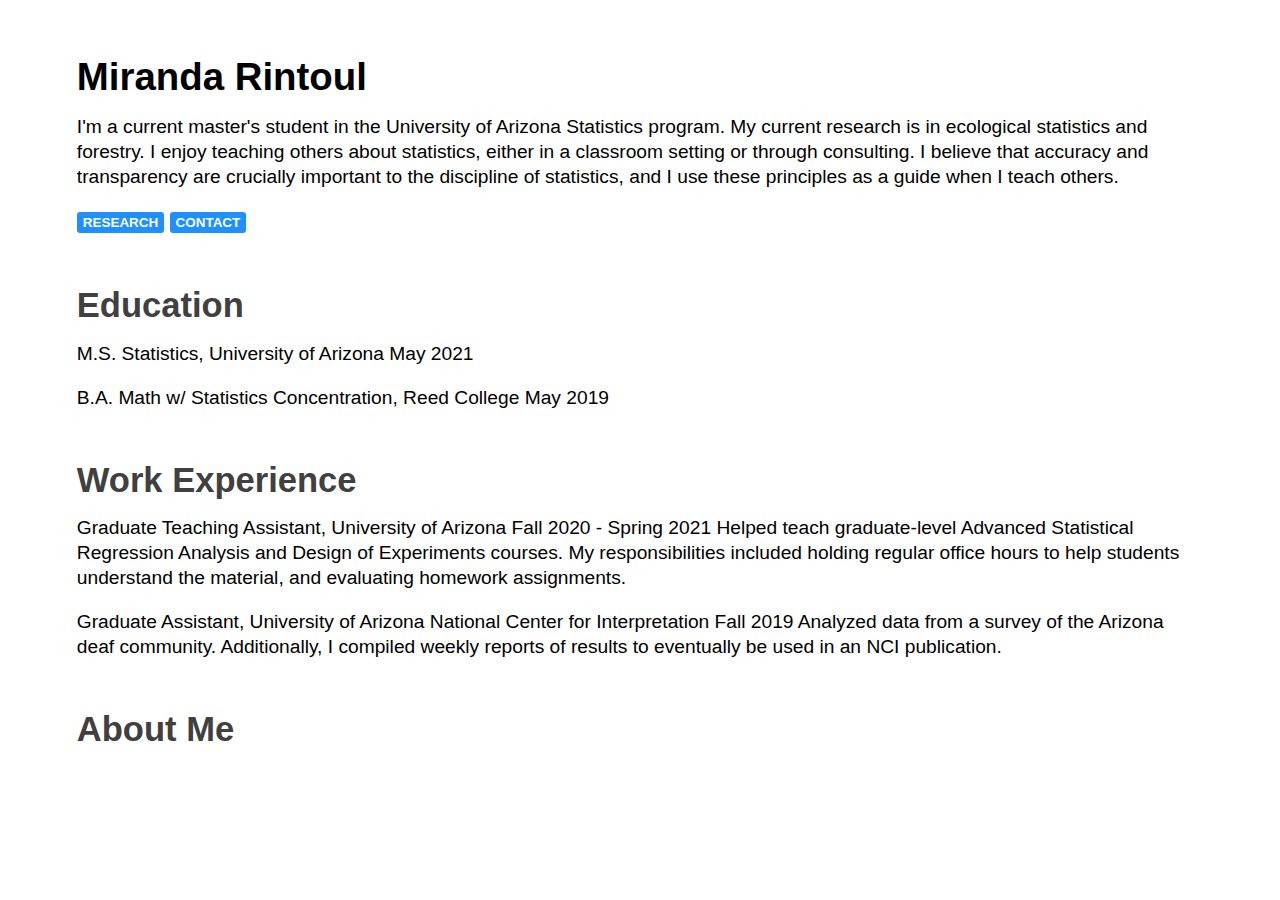
==== index.html @ 1ba6f8b7 "initial commit" ====
<!DOCTYPE html>
<html>
<head>
<link rel="Stylesheet" type="text/css" href="style.css">
<title>index</title>
<meta http-equiv="Content-Type" content="text/html; charset=utf-8">
<meta name="viewport" content="width=device-width, initial-scale=1">
</head>
<body>

<div id="Miranda Rintoul"><h1 id="Miranda Rintoul" class="header"><a href="#Miranda Rintoul">Miranda Rintoul</a></h1></div>
<p>
I'm a current master's student in the University of Arizona Statistics program.  My current research is in ecological statistics and forestry. I enjoy teaching others about statistics, either in a classroom setting or through consulting.  I believe that accuracy and transparency are crucially important to the discipline of statistics, and I use these principles as a guide when I teach others.
</p>

<p>
<a href="Research.html">Research</a>
<a href="Contact.html">Contact</a>
</p>

<div id="Miranda Rintoul-Education"><h2 id="Education" class="header"><a href="#Miranda Rintoul-Education">Education</a></h2></div>
<p>
M.S. Statistics, University of Arizona
May 2021
</p>

<p>
B.A. Math w/ Statistics Concentration, Reed College
May 2019
</p>

<div id="Miranda Rintoul-Work Experience"><h2 id="Work Experience" class="header"><a href="#Miranda Rintoul-Work Experience">Work Experience</a></h2></div>
<p>
Graduate Teaching Assistant, University of Arizona
Fall 2020 - Spring 2021
Helped teach graduate-level Advanced Statistical Regression Analysis and Design of Experiments courses.  My responsibilities included holding regular office hours to help students understand the material, and evaluating homework assignments.
</p>

<p>
Graduate Assistant, University of Arizona National Center for Interpretation
Fall 2019
Analyzed data from a survey of the Arizona deaf community.  Additionally, I compiled weekly reports of results to eventually be used in an NCI publication.
</p>

<div id="Miranda Rintoul-About Me"><h2 id="About Me" class="header"><a href="#Miranda Rintoul-About Me">About Me</a></h2></div>

</body>
</html>
---- style.css ----
body {
  font-family: -apple-system, BlinkMacSystemFont, "Segoe UI", "Roboto", "Oxygen", "Ubuntu", "Cantarell", "Fira Sans", "Droid Sans", "Helvetica Neue", sans-serif;;
  margin: 2em 4em 2em 4em;
  font-size: 120%;
  line-height: 130%;
}

h1, h2, h3, h4, h5, h6 {
  font-weight: bold;
  line-height:100%;
  margin-top: 1.5em;
  margin-bottom: 0.5em;
}

h1 {font-size: 2em; color: #000000;}
h2 {font-size: 1.8em; color: #404040;}
h3 {font-size: 1.6em; color: #707070;}
h4 {font-size: 1.4em; color: #909090;}
h5 {font-size: 1.2em; color: #989898;}
h6 {font-size: 1em; color: #9c9c9c;}

p, pre, blockquote, table, ul, ol, dl {
  margin-top: 1em;
  margin-bottom: 1em;
}

ul ul, ul ol, ol ol, ol ul {
  margin-top: 0.5em;
  margin-bottom: 0.5em;
}

li { margin: 0.3em auto; }

ul {
  margin-left: 2em;
  padding-left: 0;
}

dt { font-weight: bold; }

img { border: none; }

pre {
  border-left: 5px solid #dcdcdc;
  background-color: #f5f5f5;
  padding-left: 1em;
  font-family: Monaco, "Courier New", "DejaVu Sans Mono", "Bitstream Vera Sans Mono", monospace;
  font-size: 0.8em;
  border-radius: 6px;
}

p > a {
  color: white;
  text-decoration: none;
  font-size: 0.7em;
  padding: 3px 6px;
  border-radius: 3px;
  background-color: #1e90ff;
  text-transform: uppercase;
  font-weight: bold;
}

p > a:hover {
  color: #dcdcdc;
  background-color: #484848;
}

li > a {
  color: #1e90ff;
  font-weight: bold;
  text-decoration: none;
}

li > a:hover { color: #ff4500; }

blockquote {
  color: #686868;
  font-size: 0.8em;
  line-height: 120%;
  padding: 0.8em;
  border-left: 5px solid #dcdcdc;
}

th, td {
  border: 1px solid #ccc;
  padding: 0.3em;
}

th { background-color: #f0f0f0; }

hr {
  border: none;
  border-top: 1px solid #ccc;
  width: 100%;
}

del {
  text-decoration: line-through;
  color: #777777;
}

.toc li { list-style-type: none; }

.todo {
  font-weight: bold;
  background-color: #ff4500 ;
  color: white;
  font-size: 0.8em;
  padding: 3px 6px;
  border-radius: 3px;
}

.justleft { text-align: left; }
.justright { text-align: right; }
.justcenter { text-align: center; }

.center {
  margin-left: auto;
  margin-right: auto;
}

.tag {
  background-color: #eeeeee;
  font-family: monospace;
  padding: 2px;
}

.header a {
  text-decoration: none;
  color: inherit;
}

/* classes for items of todo lists */

.rejected {
  /* list-style: none; */
  background-image: url([data-uri]);
  background-repeat: no-repeat;
  background-position: 0 .2em;
  padding-left: 1.5em;
}
.done0 {
  /* list-style: none; */
  background-image: url([data-uri]);
  background-repeat: no-repeat;
  background-position: 0 .2em;
  padding-left: 1.5em;
}
.done1 {
  background-image: url([data-uri]);
  background-repeat: no-repeat;
  background-position: 0 .15em;
  padding-left: 1.5em;
}
.done2 {
  background-image: url([data-uri]);
  background-repeat: no-repeat;
  background-position: 0 .15em;
  padding-left: 1.5em;
}
.done3 {
  background-image: url([data-uri]);
  background-repeat: no-repeat;
  background-position: 0 .15em;
  padding-left: 1.5em;
}
.done4 {
  background-image: url([data-uri]);
  background-repeat: no-repeat;
  background-position: 0 .15em;
  padding-left: 1.5em;
}

code {
  font-family: Monaco, "Courier New", "DejaVu Sans Mono", "Bitstream Vera Sans Mono", monospace;
  -webkit-border-radius: 1px;
  -moz-border-radius: 1px;
  border-radius: 1px;
  -moz-background-clip: padding;
  -webkit-background-clip: padding-box;
  background-clip: padding-box;
  padding: 0px 3px;
  display: inline-block;
  color: #52595d;
  border: 1px solid #ccc;
  background-color: #f9f9f9;
}
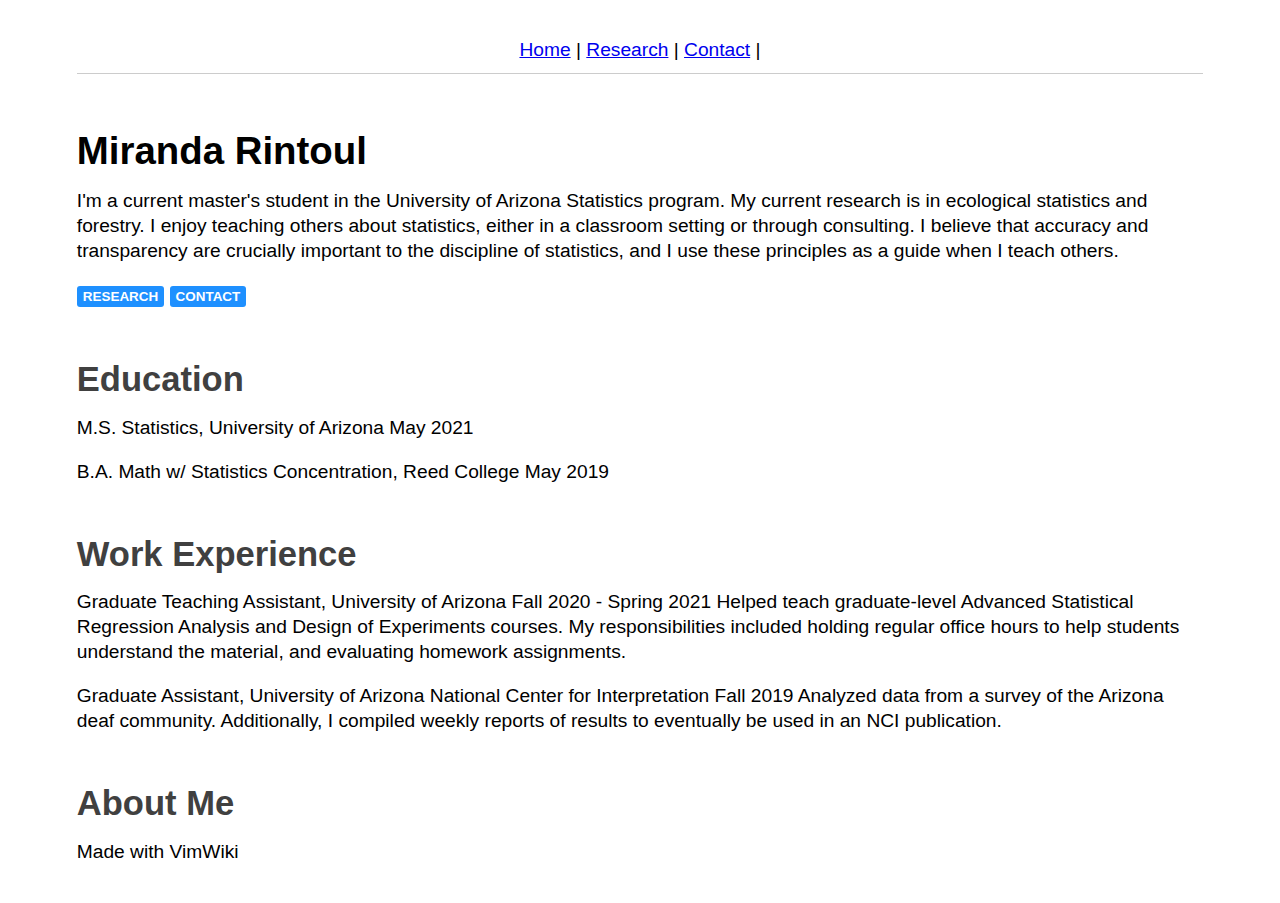
==== commit 50e80fad: "change default template" ====
--- a/index.html
+++ b/index.html
@@ -7,7 +7,14 @@
 <meta name="viewport" content="width=device-width, initial-scale=1">
 </head>
 <body>
-
+    <center>
+    <a href="index.html">Home</a> |
+    <a href="Research.html">Research</a> |
+    <a href="Contact.html">Contact</a> |
+    </center>
+    <hr>
+    <div class="content">
+    
 <div id="Miranda Rintoul"><h1 id="Miranda Rintoul" class="header"><a href="#Miranda Rintoul">Miranda Rintoul</a></h1></div>
 <p>
 I'm a current master's student in the University of Arizona Statistics program.  My current research is in ecological statistics and forestry. I enjoy teaching others about statistics, either in a classroom setting or through consulting.  I believe that accuracy and transparency are crucially important to the discipline of statistics, and I use these principles as a guide when I teach others.
@@ -44,5 +51,9 @@
 
 <div id="Miranda Rintoul-About Me"><h2 id="About Me" class="header"><a href="#Miranda Rintoul-About Me">About Me</a></h2></div>
 
+    </div>
+    <footer>
+        <p>Made with VimWiki</p>
+    </footer>
 </body>
 </html>
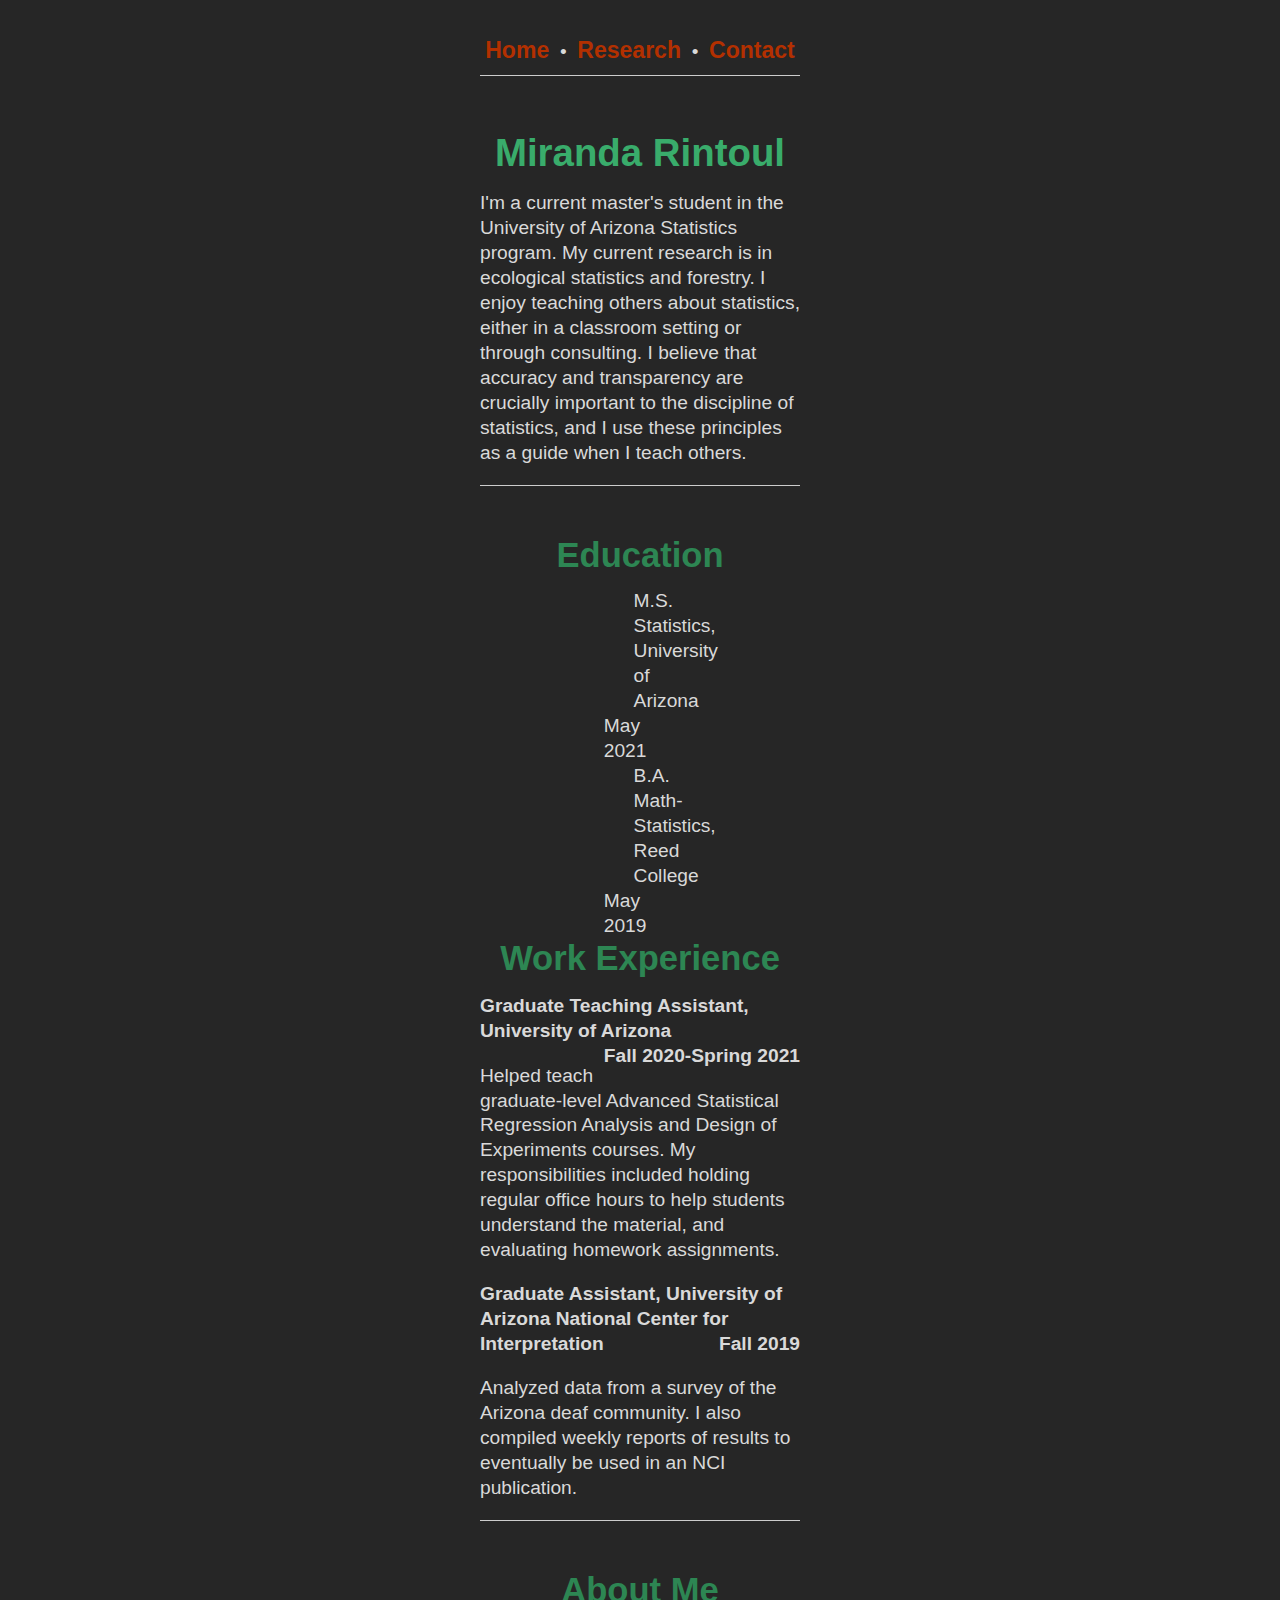
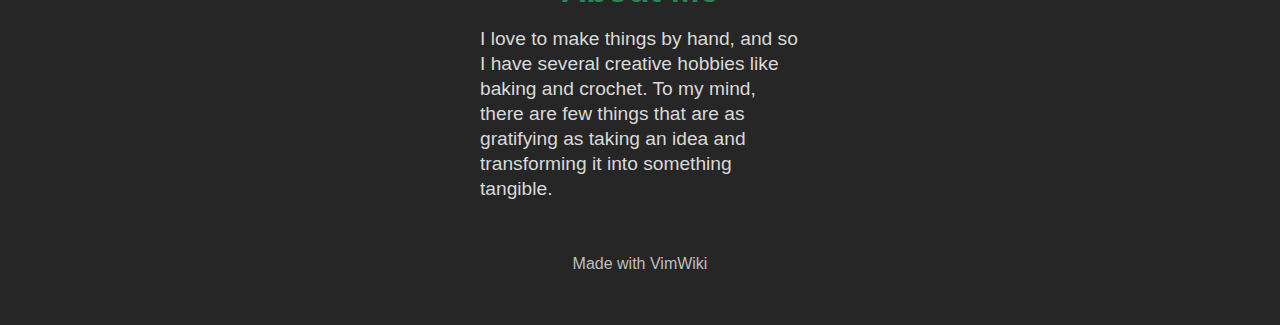
==== commit fa9b4c76: "update website format" ====
--- a/index.html
+++ b/index.html
@@ -6,11 +6,11 @@
 <meta http-equiv="Content-Type" content="text/html; charset=utf-8">
 <meta name="viewport" content="width=device-width, initial-scale=1">
 </head>
-<body>
+<body style="font-size:1.2em;">
     <center>
-    <a href="index.html">Home</a> |
-    <a href="Research.html">Research</a> |
-    <a href="Contact.html">Contact</a> |
+    <a href="index.html" style="font-size:1.2em;">Home</a> &nbsp;&bull;&nbsp;
+    <a href="Research.html" style="font-size:1.2em;">Research</a> &nbsp;&bull;&nbsp;
+    <a href="Contact.html" style="font-size:1.2em;">Contact</a>
     </center>
     <hr>
     <div class="content">
@@ -21,39 +21,56 @@
 </p>
 
 <p>
-<a href="Research.html">Research</a>
-<a href="Contact.html">Contact</a>
+<hr>
+</p>
+<div id="Miranda Rintoul-Education"><h2 id="Education" class="header"><a href="#Miranda Rintoul-Education">Education</a></h2></div>
+
+ <p style="text-align:left; margin: 0em 8em 0em 8em;">
+    M.S. Statistics, University of Arizona
+    <span style="float:right;">
+        May 2021
+    </span>
+ </p><br>
+ <p style="text-align:left; margin: 0em 8em 0em 8em;">
+    B.A. Math-Statistics, Reed College
+    <span style="float:right;">
+        May 2019
+    </span>
+ </p>
+
+<div id="Miranda Rintoul-Work Experience"><h2 id="Work Experience" class="header"><a href="#Miranda Rintoul-Work Experience">Work Experience</a></h2></div>
+ <p style="text-align:left; font-weight:bold;">
+    Graduate Teaching Assistant, University of Arizona
+    <span style="float:right;">
+        Fall 2020-Spring 2021
+    </span>
+ </p>
+<p>
+Helped teach graduate-level Advanced Statistical Regression Analysis and Design of Experiments courses.  My responsibilities included holding regular office hours to help students understand the material, and evaluating homework assignments.
 </p>
 
-<div id="Miranda Rintoul-Education"><h2 id="Education" class="header"><a href="#Miranda Rintoul-Education">Education</a></h2></div>
+ <p style="text-align:left; font-weight:bold;">
+    Graduate Assistant, University of Arizona National Center for Interpretation
+    <span style="float:right;">
+        Fall 2019
+    </span>
+ </p>
 <p>
-M.S. Statistics, University of Arizona
-May 2021
+Analyzed data from a survey of the Arizona deaf community.  I also compiled weekly reports of results to eventually be used in an NCI publication.
 </p>
 
 <p>
-B.A. Math w/ Statistics Concentration, Reed College
-May 2019
-</p>
-
-<div id="Miranda Rintoul-Work Experience"><h2 id="Work Experience" class="header"><a href="#Miranda Rintoul-Work Experience">Work Experience</a></h2></div>
-<p>
-Graduate Teaching Assistant, University of Arizona
-Fall 2020 - Spring 2021
-Helped teach graduate-level Advanced Statistical Regression Analysis and Design of Experiments courses.  My responsibilities included holding regular office hours to help students understand the material, and evaluating homework assignments.
-</p>
-
-<p>
-Graduate Assistant, University of Arizona National Center for Interpretation
-Fall 2019
-Analyzed data from a survey of the Arizona deaf community.  Additionally, I compiled weekly reports of results to eventually be used in an NCI publication.
+<hr>
 </p>
 
 <div id="Miranda Rintoul-About Me"><h2 id="About Me" class="header"><a href="#Miranda Rintoul-About Me">About Me</a></h2></div>
+<p>
+I love to make things by hand, and so I have several creative hobbies like baking and crochet.  To my mind, there are few things that are as gratifying as taking an idea and transforming it into something tangible.
+</p>
 
     </div>
     <footer>
-        <p>Made with VimWiki</p>
+        <p style="text-align:center;">Made with VimWiki</p>
     </footer>
 </body>
 </html>
--- a/style.css
+++ b/style.css
@@ -1,19 +1,23 @@
 body {
-  font-family: -apple-system, BlinkMacSystemFont, "Segoe UI", "Roboto", "Oxygen", "Ubuntu", "Cantarell", "Fira Sans", "Droid Sans", "Helvetica Neue", sans-serif;;
-  margin: 2em 4em 2em 4em;
+  text-align: left;
+  font-family: -apple-system, BlinkMacSystemFont, "Segoe UI", "Roboto", "Oxygen", "Ubuntu", "Cantarell", "Fira Sans", "Droid Sans", "Helvetica Neue", sans-serif;
+  margin: 2em 25em 2em 25em;
   font-size: 120%;
   line-height: 130%;
+  color: #d9d9d9;
+  background-color: #262626;
 }
 
 h1, h2, h3, h4, h5, h6 {
+  text-align: center;
   font-weight: bold;
   line-height:100%;
   margin-top: 1.5em;
   margin-bottom: 0.5em;
 }
 
-h1 {font-size: 2em; color: #000000;}
-h2 {font-size: 1.8em; color: #404040;}
+h1 {font-size: 2em; color: #39ac6b;}
+h2 {font-size: 1.8em; color: #2d8653;}
 h3 {font-size: 1.6em; color: #707070;}
 h4 {font-size: 1.4em; color: #909090;}
 h5 {font-size: 1.2em; color: #989898;}
@@ -49,29 +53,65 @@
   border-radius: 6px;
 }
 
-p > a {
-  color: white;
-  text-decoration: none;
-  font-size: 0.7em;
-  padding: 3px 6px;
-  border-radius: 3px;
-  background-color: #1e90ff;
-  text-transform: uppercase;
-  font-weight: bold;
+a:link {
+  color: #b33000;
+  text-decoration: none;
+  font-weight: bold;
+  font-size: 1em;
+}
+
+a:visited {
+  text-decoration: none;
+  color: #b33000;
+}
+
+a:hover {
+  text-decoration: none;
+  color: #ff704d;
+}
+
+p > a:link {
+  color: #b33000;
+  text-decoration: none;
+  font-weight: bold;
+  font-size: 1em;
+}
+
+p > a:visited {
+  text-decoration: none;
+  color: #b33000;
 }
 
 p > a:hover {
-  color: #dcdcdc;
-  background-color: #484848;
-}
-
-li > a {
-  color: #1e90ff;
-  font-weight: bold;
-  text-decoration: none;
-}
-
-li > a:hover { color: #ff4500; }
+  text-decoration: none;
+  color: #ff704d;
+}
+
+li > a:link {
+  color: #b33000;
+  font-weight: bold;
+  text-decoration: none;
+}
+
+li > a:visited {
+  text-decoration: none;
+  color: #b33000;
+}
+
+li > a:hover { 
+  text-decoration: none;
+  color: #ff704d; 
+}
+
+figcaption {
+  color: #bfbfbf;
+  font-size:0.9em;
+}
+
+img {
+  padding: 0px;
+  display:block;
+}
 
 blockquote {
   color: #686868;
@@ -128,6 +168,14 @@
 .header a {
   text-decoration: none;
   color: inherit;
+}
+
+footer p {
+  padding: 10px;
+  text-align: center;
+  color: #bfbfbf;
+  font-size: 16px;
+  margin-top: 40px;
 }
 
 /* classes for items of todo lists */
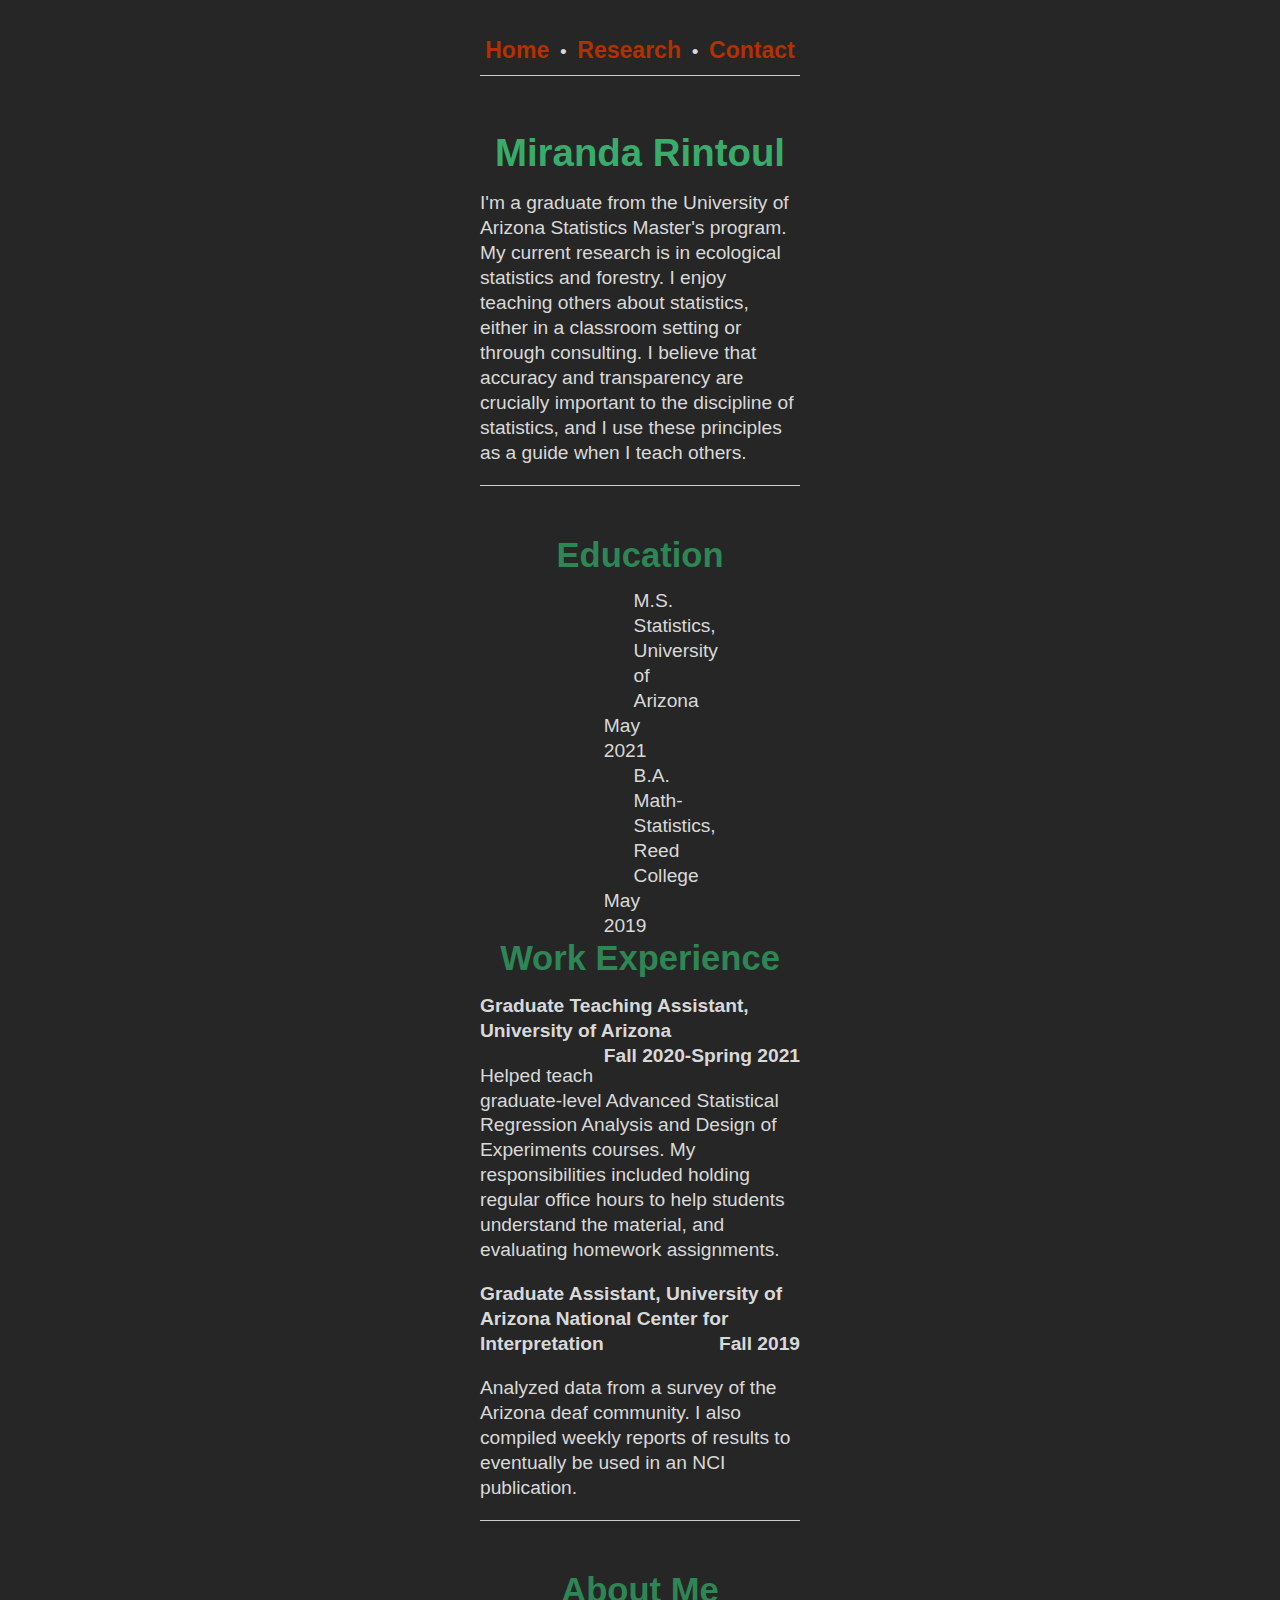
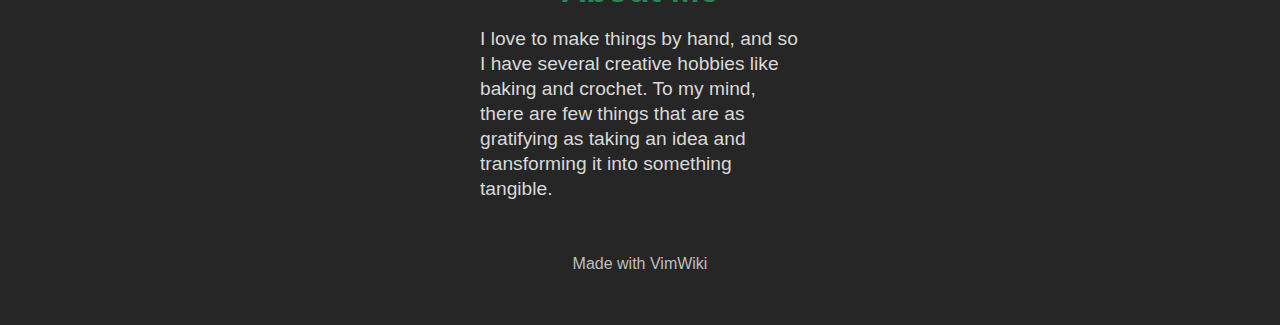
==== commit 2caf6e2e: "update after graduation" ====
--- a/index.html
+++ b/index.html
@@ -17,7 +17,7 @@
     
 <div id="Miranda Rintoul"><h1 id="Miranda Rintoul" class="header"><a href="#Miranda Rintoul">Miranda Rintoul</a></h1></div>
 <p>
-I'm a current master's student in the University of Arizona Statistics program.  My current research is in ecological statistics and forestry. I enjoy teaching others about statistics, either in a classroom setting or through consulting.  I believe that accuracy and transparency are crucially important to the discipline of statistics, and I use these principles as a guide when I teach others.
+I'm a graduate from the University of Arizona Statistics Master's program.  My current research is in ecological statistics and forestry. I enjoy teaching others about statistics, either in a classroom setting or through consulting.  I believe that accuracy and transparency are crucially important to the discipline of statistics, and I use these principles as a guide when I teach others.
 </p>
 
 <p>
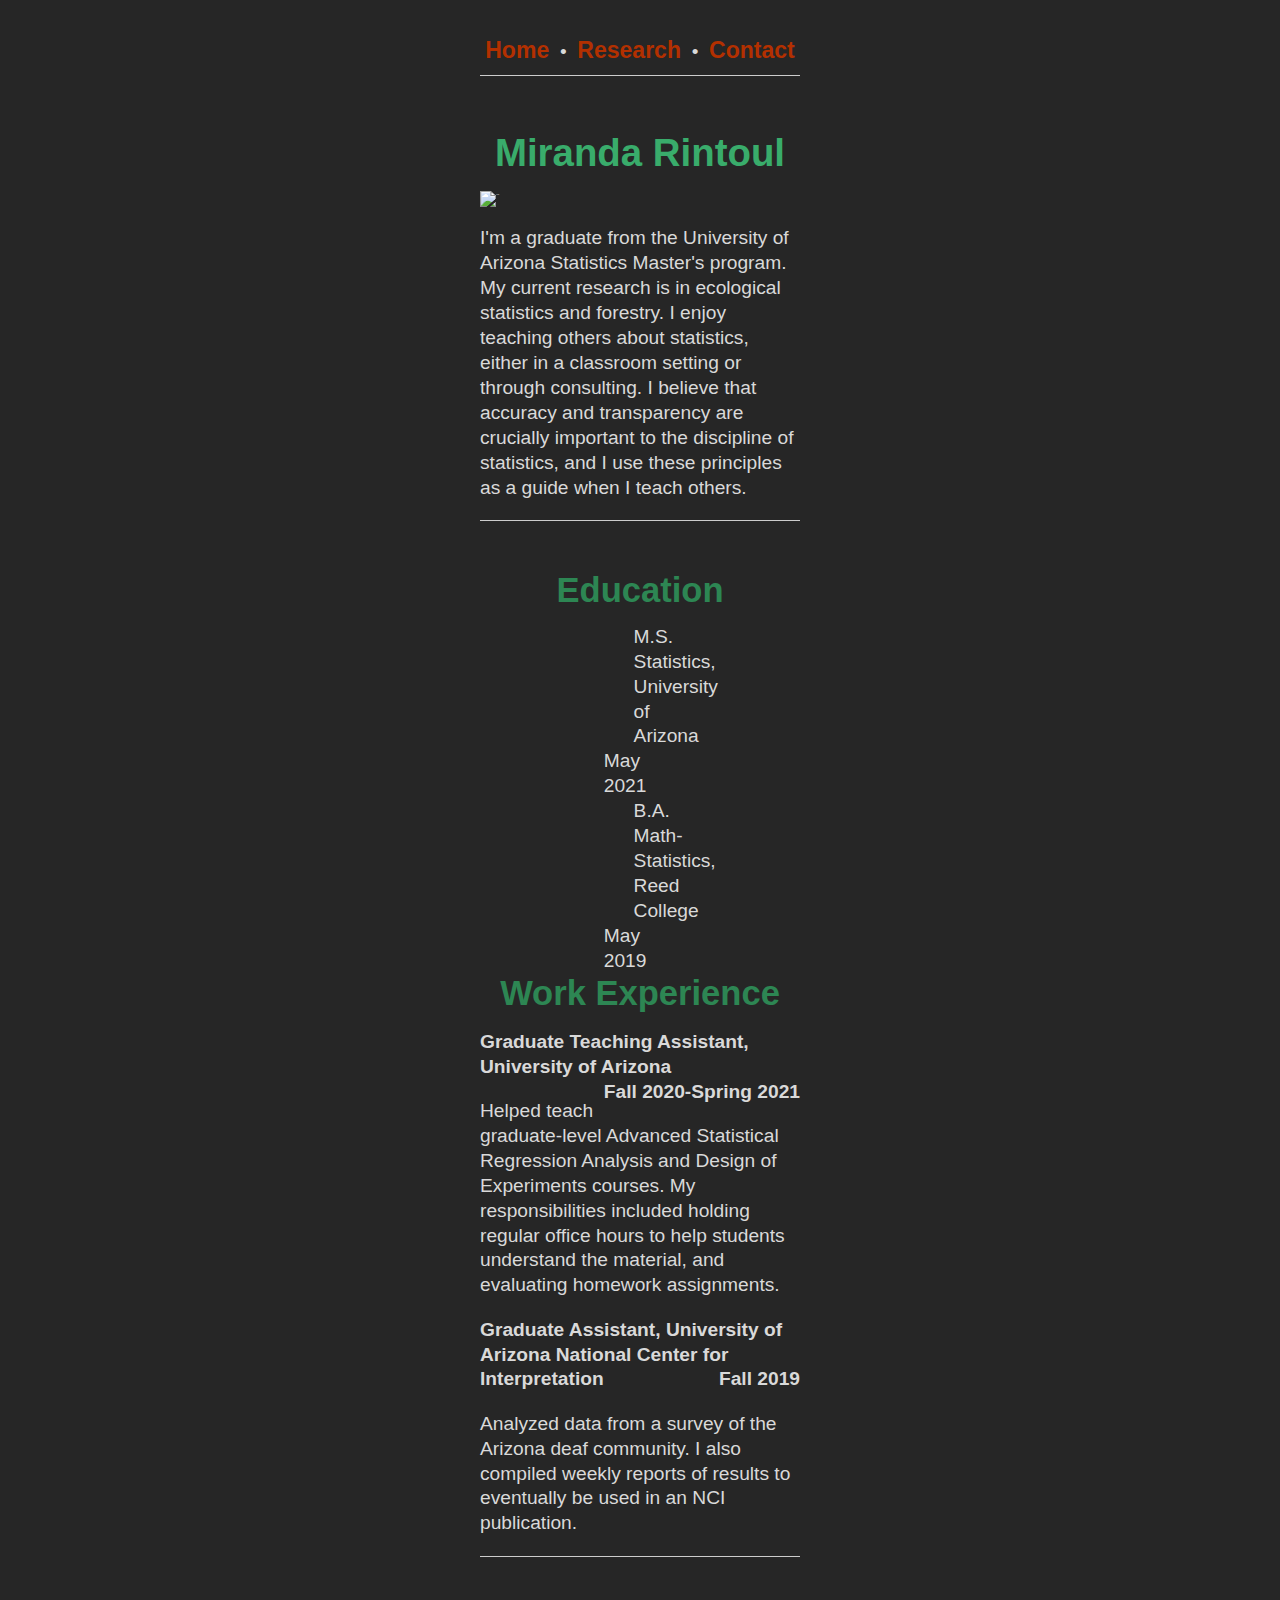
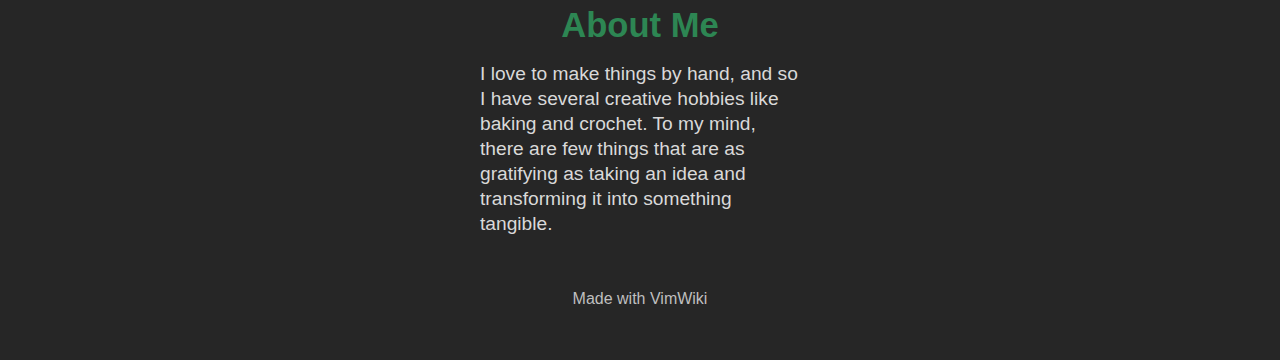
==== commit 38de2011: "upload profile picture" ====
--- a/index.html
+++ b/index.html
@@ -16,6 +16,12 @@
     <div class="content">
     
 <div id="Miranda Rintoul"><h1 id="Miranda Rintoul" class="header"><a href="#Miranda Rintoul">Miranda Rintoul</a></h1></div>
+
+<p>
+<div style="line-height:6px;font-size:2px;"> <img src="https://raw.githubusercontent.com/MirandaRintoul/MirandaRintoul.github.io/main/assets/forprob-map.jpg" alt="img" align="absbottom" /> </div>
+</p>
+
+
 <p>
 I'm a graduate from the University of Arizona Statistics Master's program.  My current research is in ecological statistics and forestry. I enjoy teaching others about statistics, either in a classroom setting or through consulting.  I believe that accuracy and transparency are crucially important to the discipline of statistics, and I use these principles as a guide when I teach others.
 </p>
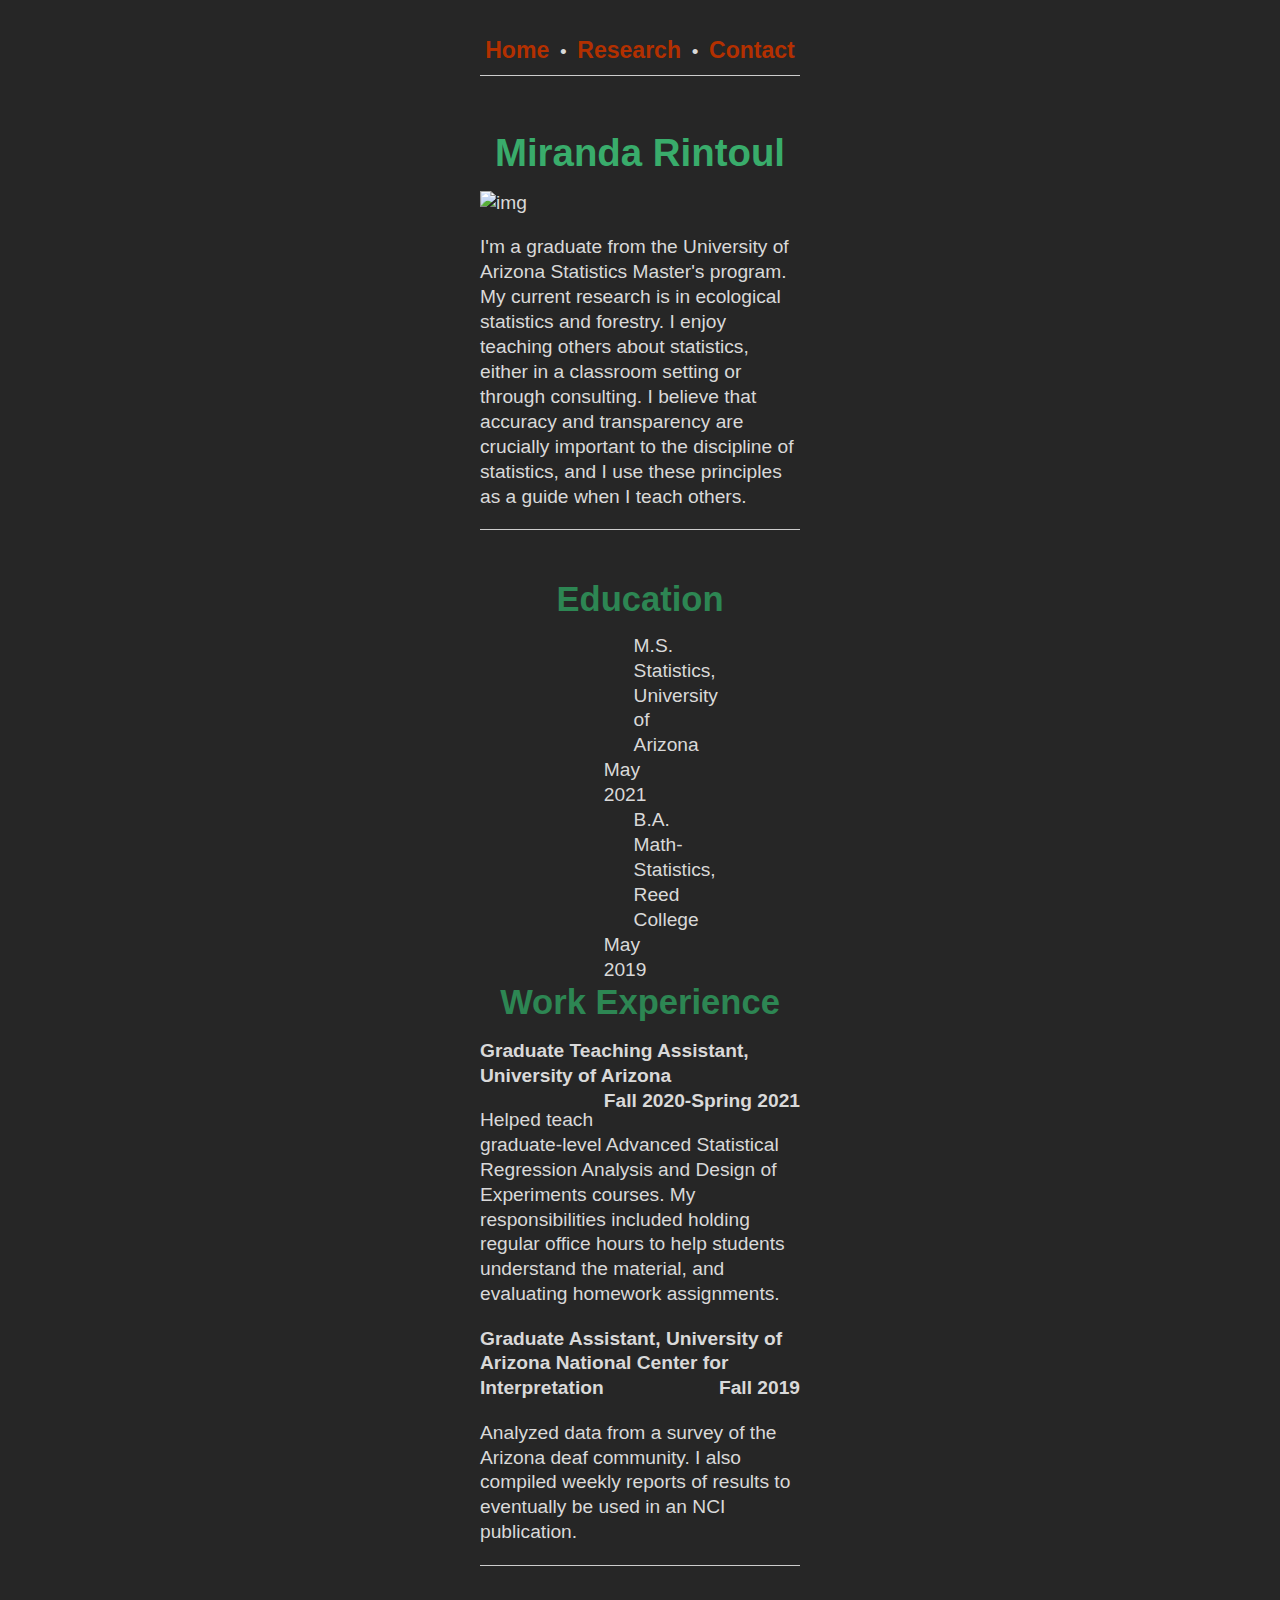
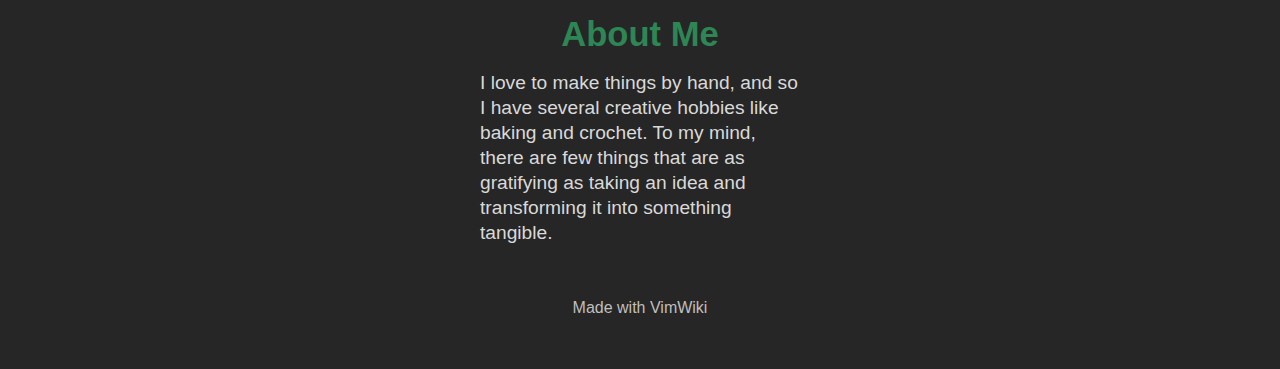
==== commit f2b171ea: "add picture, update email" ====
--- a/index.html
+++ b/index.html
@@ -18,7 +18,7 @@
 <div id="Miranda Rintoul"><h1 id="Miranda Rintoul" class="header"><a href="#Miranda Rintoul">Miranda Rintoul</a></h1></div>
 
 <p>
-<div style="line-height:6px;font-size:2px;"> <img src="https://raw.githubusercontent.com/MirandaRintoul/MirandaRintoul.github.io/main/assets/forprob-map.jpg" alt="img" align="absbottom" /> </div>
+<div> <img src="https://raw.githubusercontent.com/MirandaRintoul/MirandaRintoul.github.io/main/assets/profile_pic.jpg" alt="img" style="width:500px;margin-left:auto;margin-right:auto;display:block;" /> </div>
 </p>
 
 
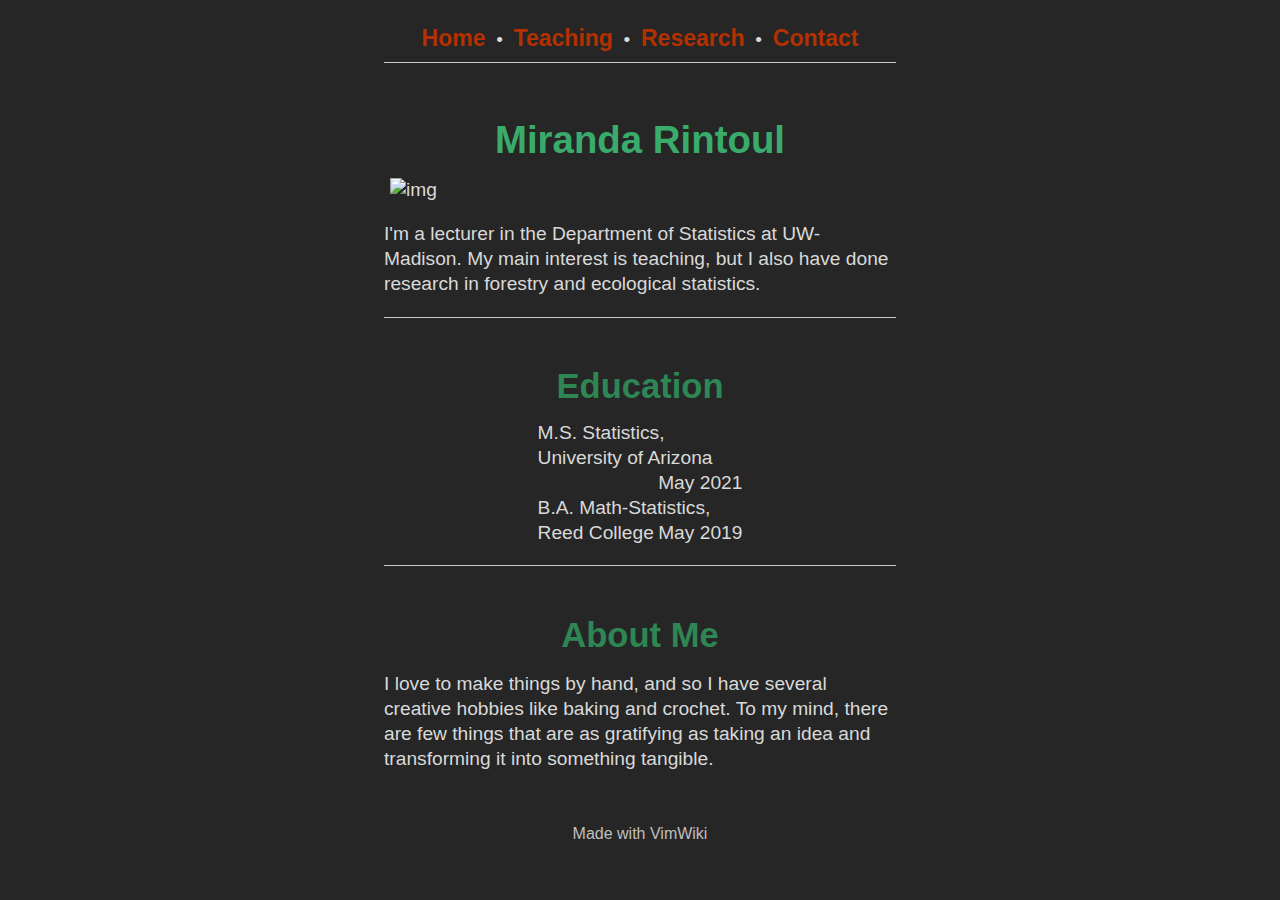
==== commit eb839c96: "update website with UW teaching" ====
--- a/index.html
+++ b/index.html
@@ -9,6 +9,7 @@
 <body style="font-size:1.2em;">
     <center>
     <a href="index.html" style="font-size:1.2em;">Home</a> &nbsp;&bull;&nbsp;
+    <a href="Teaching.html" style="font-size:1.2em;">Teaching</a> &nbsp;&bull;&nbsp;
     <a href="Research.html" style="font-size:1.2em;">Research</a> &nbsp;&bull;&nbsp;
     <a href="Contact.html" style="font-size:1.2em;">Contact</a>
     </center>
@@ -23,7 +24,7 @@
 
 
 <p>
-I'm a graduate from the University of Arizona Statistics Master's program.  My current research is in ecological statistics and forestry. I enjoy teaching others about statistics, either in a classroom setting or through consulting.  I believe that accuracy and transparency are crucially important to the discipline of statistics, and I use these principles as a guide when I teach others.
+I'm a lecturer in the Department of Statistics at UW-Madison. My main interest is teaching, but I also have done research in forestry and ecological statistics.
 </p>
 
 <p>
@@ -44,27 +45,6 @@
     </span>
  </p>
 
-<div id="Miranda Rintoul-Work Experience"><h2 id="Work Experience" class="header"><a href="#Miranda Rintoul-Work Experience">Work Experience</a></h2></div>
- <p style="text-align:left; font-weight:bold;">
-    Graduate Teaching Assistant, University of Arizona
-    <span style="float:right;">
-        Fall 2020-Spring 2021
-    </span>
- </p>
-<p>
-Helped teach graduate-level Advanced Statistical Regression Analysis and Design of Experiments courses.  My responsibilities included holding regular office hours to help students understand the material, and evaluating homework assignments.
-</p>
-
- <p style="text-align:left; font-weight:bold;">
-    Graduate Assistant, University of Arizona National Center for Interpretation
-    <span style="float:right;">
-        Fall 2019
-    </span>
- </p>
-<p>
-Analyzed data from a survey of the Arizona deaf community.  I also compiled weekly reports of results to eventually be used in an NCI publication.
-</p>
-
 <p>
 <hr>
 </p>
--- a/style.css
+++ b/style.css
@@ -1,7 +1,7 @@
 body {
   text-align: left;
   font-family: -apple-system, BlinkMacSystemFont, "Segoe UI", "Roboto", "Oxygen", "Ubuntu", "Cantarell", "Fira Sans", "Droid Sans", "Helvetica Neue", sans-serif;
-  margin: 2em 25em 2em 25em;
+  margin: 2% 30% 2% 30%;
   font-size: 120%;
   line-height: 130%;
   color: #d9d9d9;
